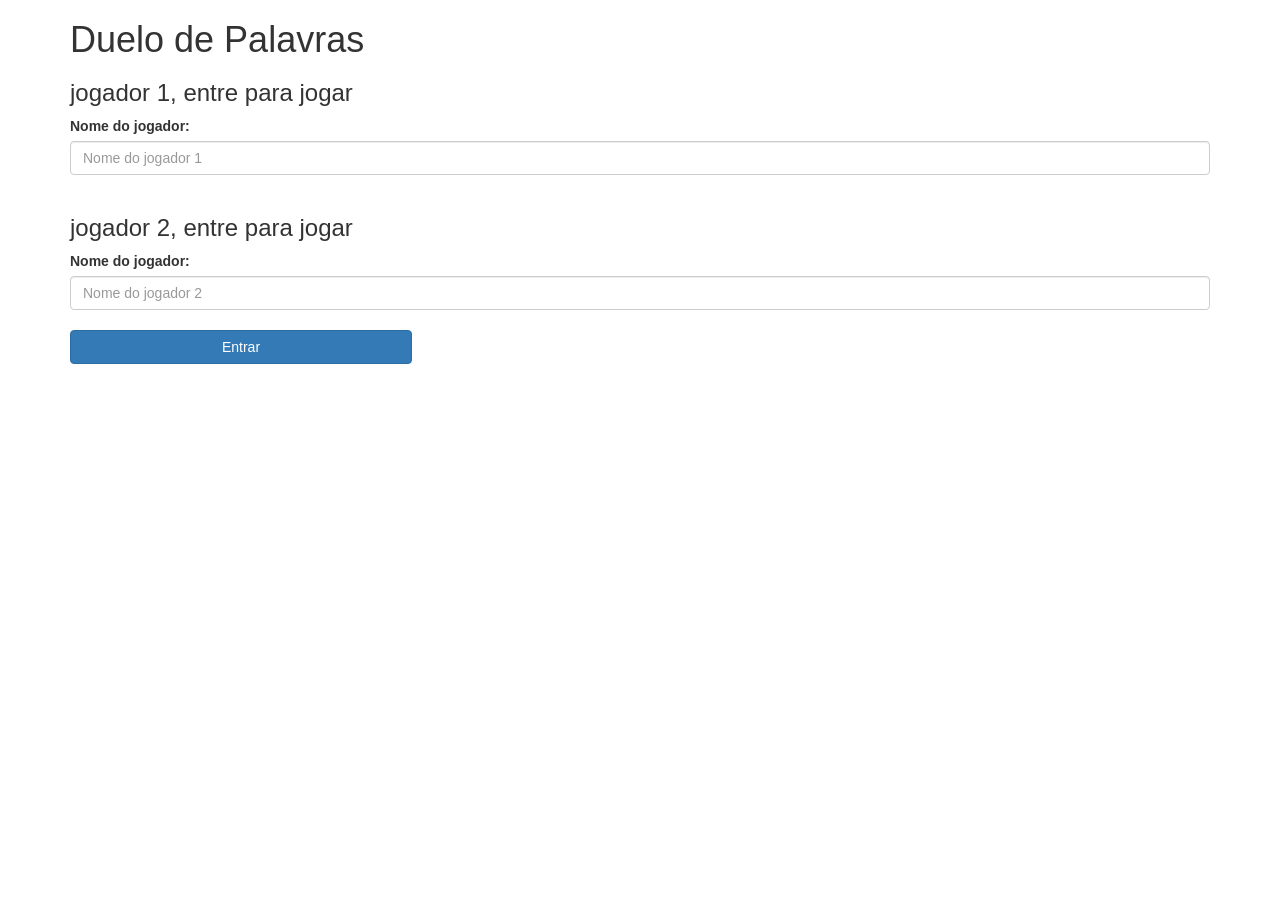
==== index.html @ 20d3d4a6 "primeiro commit" ====
<!DOCTYPE html>
<html lang="pt-br">
<head>
    <meta charset="UTF-8">
    <meta name="viewport" content="width=device-width, initial-scale=1.0">
    <title>Duelo das Palavras</title>
    <link rel="shortcut icon" href="favicon.ico" type="image/png">
    
    <!--Bootstrap CSS (bootstrap 3.4.0)-->
    <link rel="stylesheet" href="https://maxcdn.bootstrapcdn.com/bootstrap/3.4.0/css/bootstrap.min.css">
    <script src="https://ajax.googleapis.com/ajax/libs/jquery/3.4.1/jquery.min.js"></script>
    <script src="https://maxcdn.bootstrapcdn.com/bootstrap/3.4.0/js/bootstrap.min.js"></script>
   
    <!-- CSS personalizado-->
     <link rel="stylesheet" href="game.css">
</head>
<body>
    <div class="container">

        <h1>Duelo de Palavras</h1>
        <div class="login-div"> 
            <h3>jogador 1, entre para jogar</h3>
            <label>Nome do jogador:</label>
            <input type="text" id="player1-name-input" class="form-control" placeholder="Nome do jogador 1"> 
        </div>

        <br>
        
        <div class="login-div"> 
            <h3>jogador 2, entre para jogar</h3>
            <label>Nome do jogador:</label>
            <input type="text" id="player2-name-input" class="form-control" placeholder="Nome do jogador 2"> 
        </div>
        <br>

        <button style="width: 30%; margin-top: 0; margin-bottom: 5%;" class="btn btn-primary">Entrar</button>
    

    </div>

    <script src="game-login.js"></script>
</body>
</html>
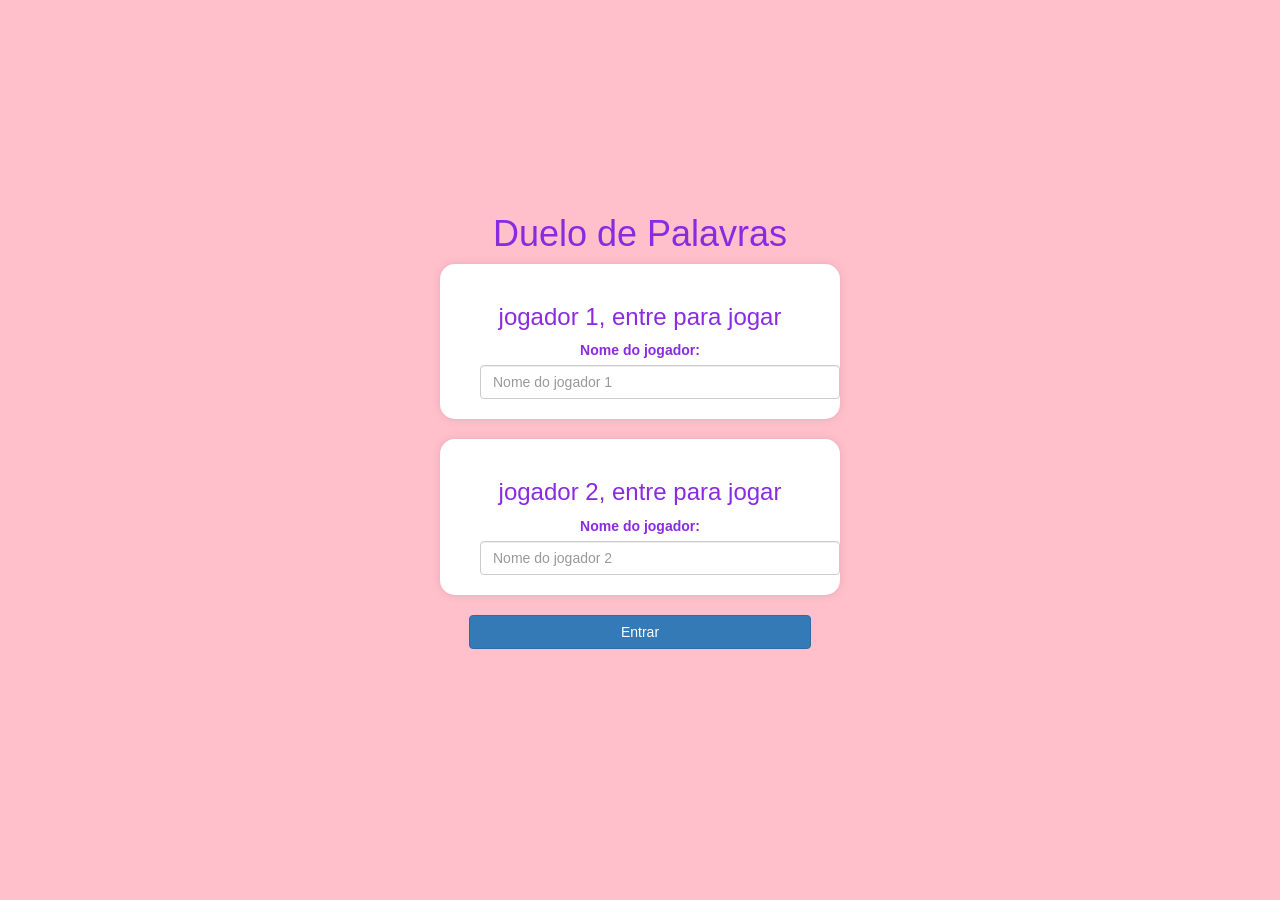
==== commit 981bf493: "função addUser  e estilização do index" ====
--- a/index.html
+++ b/index.html
@@ -33,7 +33,7 @@
         </div>
         <br>
 
-        <button style="width: 30%; margin-top: 0; margin-bottom: 5%;" class="btn btn-primary">Entrar</button>
+        <button style="width: 30%; margin-top: 0; margin-bottom: 5%;" class="btn btn-primary" onclick="addUser()">Entrar</button>
     
 
     </div>
--- a/game.css
+++ b/game.css
@@ -0,0 +1,34 @@
+body{
+    background: pink;
+    color: blueviolet;
+    text-align: center;
+    margin: 0;
+    padding: 0;
+    height: 100vh;
+    display: flex;
+    justify-content: center;
+    align-items: center;
+    }
+
+    .container{
+        display: flex;
+        justify-content: center;
+        flex-direction: column;
+        align-items: center;
+        height: 100%;
+   }
+
+   .login-div{
+    background: white;
+    padding: 20px;
+    border-radius: 15px;
+    width: 100%;
+    max-width: 400px;
+    box-shadow: 0 0 10px rgba(0, 0, 0, 0.1);  
+  }
+
+  #player1-name-input, #player2-name-input{
+    display: inline-block;
+    margin-left: 20px;
+    
+  }
